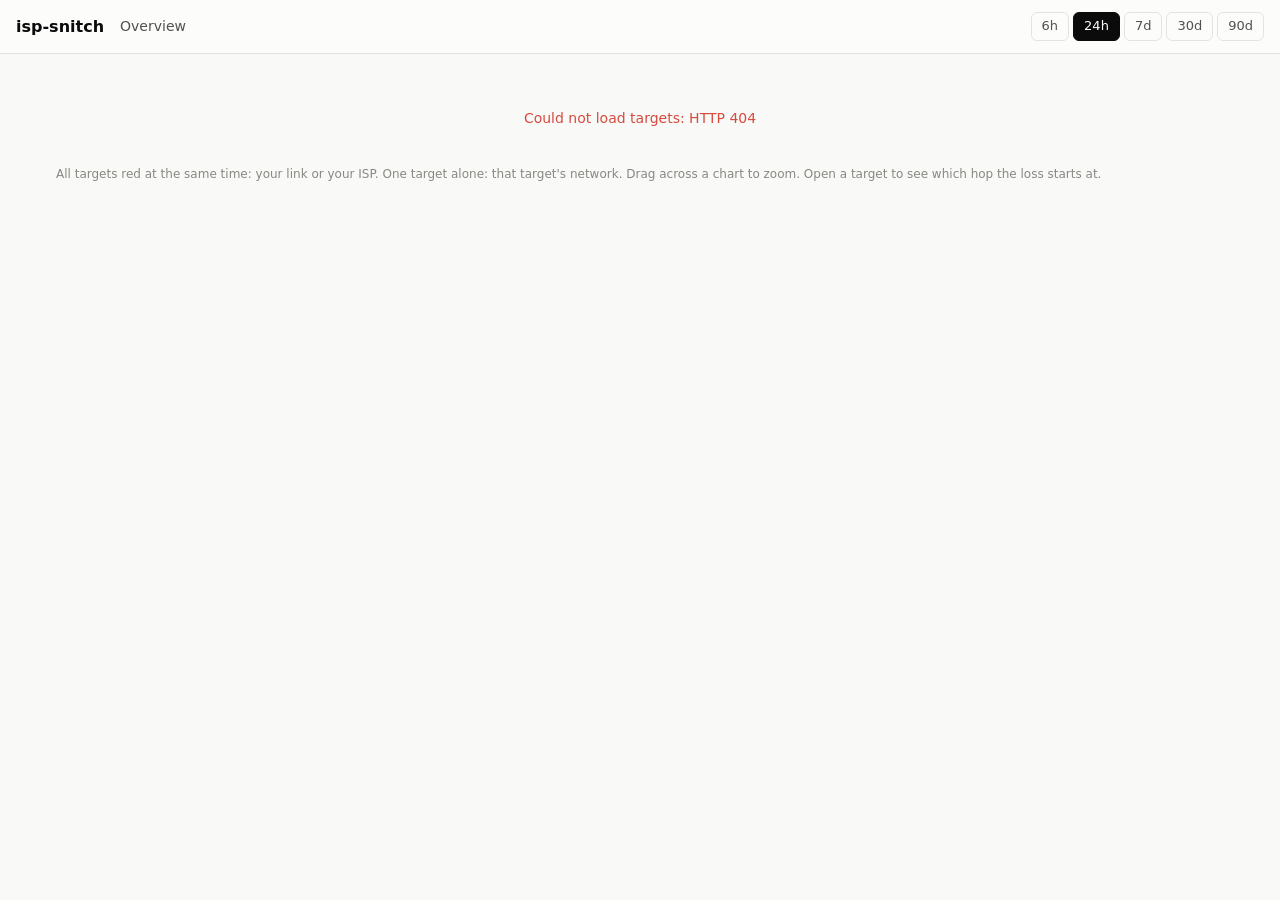
==== assets/index.html @ d5059fdc "feat: embedded web UI (overview, hop heatmap, hop table) fix: flush timer was reset by every incomin" ====
<!doctype html>
<html lang="en">
<head>
  <meta charset="utf-8">
  <meta name="viewport" content="width=device-width, initial-scale=1">
  <title>isp-snitch</title>
  <link rel="stylesheet" href="/assets/vendor/uplot/uPlot.min.css">
  <link rel="stylesheet" href="/assets/app.css">
</head>
<body>
  <header class="top">
    <h1><a href="/">isp-snitch</a></h1>
    <span class="crumb">Overview</span>
    <span class="spacer"></span>
    <span class="range-label" id="range-label"></span>
    <nav class="ranges" id="ranges" aria-label="Time range"></nav>
  </header>
  <main>
    <div id="targets"><p class="empty">Loading...</p></div>
    <p class="note">All targets red at the same time: your link or your ISP. One target alone: that target's network.
      Drag across a chart to zoom. Open a target to see which hop the loss starts at.</p>
  </main>
  <script src="/assets/vendor/uplot/uPlot.iife.min.js"></script>
  <script src="/assets/common.js"></script>
  <script src="/assets/overview.js"></script>
</body>
</html>
---- assets/vendor/uplot/uPlot.min.css ----
.uplot, .uplot *, .uplot *::before, .uplot *::after {box-sizing: border-box;}.uplot {font-family: system-ui, -apple-system, "Segoe UI", Roboto, "Helvetica Neue", Arial, "Noto Sans", sans-serif, "Apple Color Emoji", "Segoe UI Emoji", "Segoe UI Symbol", "Noto Color Emoji";line-height: 1.5;width: min-content;}.u-title {text-align: center;font-size: 18px;font-weight: bold;}.u-wrap {position: relative;user-select: none;}.u-over, .u-under {position: absolute;}.u-under {overflow: hidden;}.uplot canvas {display: block;position: relative;width: 100%;height: 100%;}.u-axis {position: absolute;}.u-legend {font-size: 14px;margin: auto;text-align: center;}.u-inline {display: block;}.u-inline * {display: inline-block;}.u-inline tr {margin-right: 16px;}.u-legend th {font-weight: 600;}.u-legend th > * {vertical-align: middle;display: inline-block;}.u-legend .u-marker {width: 1em;height: 1em;margin-right: 4px;background-clip: padding-box !important;}.u-inline.u-live th::after {content: ":";vertical-align: middle;}.u-inline:not(.u-live) .u-value {display: none;}.u-series > * {padding: 4px;}.u-series th {cursor: pointer;}.u-legend .u-off > * {opacity: 0.3;}.u-select {background: rgba(0,0,0,0.07);position: absolute;pointer-events: none;}.u-cursor-x, .u-cursor-y {position: absolute;left: 0;top: 0;pointer-events: none;will-change: transform;}.u-hz .u-cursor-x, .u-vt .u-cursor-y {height: 100%;border-right: 1px dashed #607D8B;}.u-hz .u-cursor-y, .u-vt .u-cursor-x {width: 100%;border-bottom: 1px dashed #607D8B;}.u-cursor-pt {position: absolute;top: 0;left: 0;border-radius: 50%;border: 0 solid;pointer-events: none;will-change: transform;/*this has to be !important since we set inline "background" shorthand */background-clip: padding-box !important;}.u-axis.u-off, .u-select.u-off, .u-cursor-x.u-off, .u-cursor-y.u-off, .u-cursor-pt.u-off {display: none;}
---- assets/app.css ----
:root {
  color-scheme: light;
  --page: #f9f9f7;
  --surface: #fcfcfb;
  --ink: #0b0b0b;
  --ink-2: #52514e;
  --muted: #898781;
  --grid: #e1e0d9;
  --axis: #c3c2b7;
  --border: rgba(11, 11, 11, 0.1);
  --accent: #2a78d6;
  --series-loss: #d64b40;
  --series-lat: #2a78d6;
  --cell-zero: #e9e8e3;
  --hatch-a: #c3c2b7;
  --hatch-b: #e9e8e3;
  /* Loss ramp: (0,1] (1,3] (3,10] (10,30] (30,100) 100 */
  --loss-1: #f8d3cf; --loss-2: #f1a59d; --loss-3: #e8746a;
  --loss-4: #d64b40; --loss-5: #b02e25; --loss-6: #7d1a14;
  /* Latency ramp (ms): <10 <20 <40 <80 <150 >=150 */
  --lat-1: #cde2fb; --lat-2: #9ec5f4; --lat-3: #6da7ec;
  --lat-4: #3987e5; --lat-5: #256abf; --lat-6: #104281;
  --font: system-ui, -apple-system, "Segoe UI", sans-serif;
}

@media (prefers-color-scheme: dark) {
  :root:not([data-theme="light"]) {
    color-scheme: dark;
    --page: #0d0d0d;
    --surface: #1a1a19;
    --ink: #ffffff;
    --ink-2: #c3c2b7;
    --muted: #898781;
    --grid: #2c2c2a;
    --axis: #383835;
    --border: rgba(255, 255, 255, 0.1);
    --accent: #3987e5;
    --series-loss: #e66767;
    --series-lat: #3987e5;
    --cell-zero: #2c2c2a;
    --hatch-a: #4a4a46;
    --hatch-b: #2c2c2a;
    --loss-1: #4a2220; --loss-2: #7a2d28; --loss-3: #a83a31;
    --loss-4: #d34b3f; --loss-5: #ec7366; --loss-6: #f7a59b;
    --lat-1: #0d366b; --lat-2: #184f95; --lat-3: #256abf;
    --lat-4: #3987e5; --lat-5: #6da7ec; --lat-6: #b7d3f6;
  }
}

* { box-sizing: border-box; }
html, body { margin: 0; }
body {
  background: var(--page);
  color: var(--ink);
  font: 14px/1.45 var(--font);
}
a { color: var(--accent); text-decoration: none; }
a:hover { text-decoration: underline; }

header.top {
  display: flex; align-items: center; gap: 16px; flex-wrap: wrap;
  padding: 12px 16px; border-bottom: 1px solid var(--border); background: var(--surface);
}
header.top h1 { font-size: 16px; margin: 0; font-weight: 650; }
header.top h1 a { color: var(--ink); }
header.top .crumb { color: var(--ink-2); }
.spacer { flex: 1; }

.ranges { display: flex; gap: 4px; flex-wrap: wrap; }
.ranges button, .tabs button {
  font: inherit; font-size: 13px; padding: 4px 10px; border-radius: 6px;
  border: 1px solid var(--border); background: transparent; color: var(--ink-2); cursor: pointer;
}
.ranges button:hover, .tabs button:hover { background: var(--grid); }
.ranges button[aria-pressed="true"], .tabs button[aria-pressed="true"] {
  background: var(--ink); color: var(--surface); border-color: var(--ink);
}
.range-label { color: var(--muted); font-size: 12px; font-variant-numeric: tabular-nums; }

main { max-width: 1200px; margin: 0 auto; padding: 16px; }
.card {
  background: var(--surface); border: 1px solid var(--border); border-radius: 10px;
  padding: 14px 16px; margin-bottom: 16px;
}
.card h2 { font-size: 15px; margin: 0; font-weight: 650; }
.card .head { display: flex; align-items: baseline; gap: 12px; flex-wrap: wrap; margin-bottom: 8px; }
.card .addr { color: var(--muted); font-variant-numeric: tabular-nums; }
.stats { display: flex; gap: 18px; flex-wrap: wrap; color: var(--ink-2); font-size: 13px; }
.stats b { color: var(--ink); font-weight: 600; font-variant-numeric: tabular-nums; }
.chart-label { color: var(--muted); font-size: 12px; margin: 6px 0 0; }
.note { color: var(--muted); font-size: 12px; margin: 8px 0 0; }
.empty { color: var(--muted); padding: 24px 0; text-align: center; }
.error { color: var(--series-loss); }

.chart { width: 100%; }
.uplot { font-family: var(--font); }
.u-legend { display: none; }
.u-select { background: color-mix(in srgb, var(--accent) 18%, transparent); }

.tooltip {
  position: fixed; pointer-events: none; z-index: 10; display: none;
  background: var(--surface); color: var(--ink); border: 1px solid var(--border);
  border-radius: 6px; padding: 6px 8px; font-size: 12px; line-height: 1.4;
  box-shadow: 0 4px 16px rgba(0, 0, 0, 0.18); white-space: nowrap;
  font-variant-numeric: tabular-nums;
}
.tooltip .t { color: var(--muted); }

.heat-wrap { position: relative; width: 100%; }
.heat-wrap canvas { display: block; width: 100%; cursor: crosshair; }
.legend { display: flex; align-items: center; gap: 10px; flex-wrap: wrap; font-size: 12px; color: var(--ink-2); margin-top: 8px; }
.legend .sw { display: inline-block; width: 14px; height: 10px; border-radius: 2px; vertical-align: -1px; margin-right: 4px; }
.legend .hatch { background: repeating-linear-gradient(45deg, var(--hatch-a) 0 2px, var(--hatch-b) 2px 5px); }

.tabs { display: flex; gap: 4px; }

table.mtr { width: 100%; border-collapse: collapse; font-size: 13px; font-variant-numeric: tabular-nums; }
table.mtr th, table.mtr td { text-align: right; padding: 5px 8px; border-bottom: 1px solid var(--grid); }
table.mtr th { color: var(--muted); font-weight: 500; }
table.mtr th:nth-child(2), table.mtr td:nth-child(2) { text-align: left; }
table.mtr td.rl { color: var(--muted); }
.tag { font-size: 11px; padding: 1px 5px; border-radius: 4px; background: var(--grid); color: var(--ink-2); margin-left: 6px; }
.table-scroll { overflow-x: auto; }

@media (max-width: 600px) {
  main { padding: 12px; }
  .card { padding: 12px; }
}
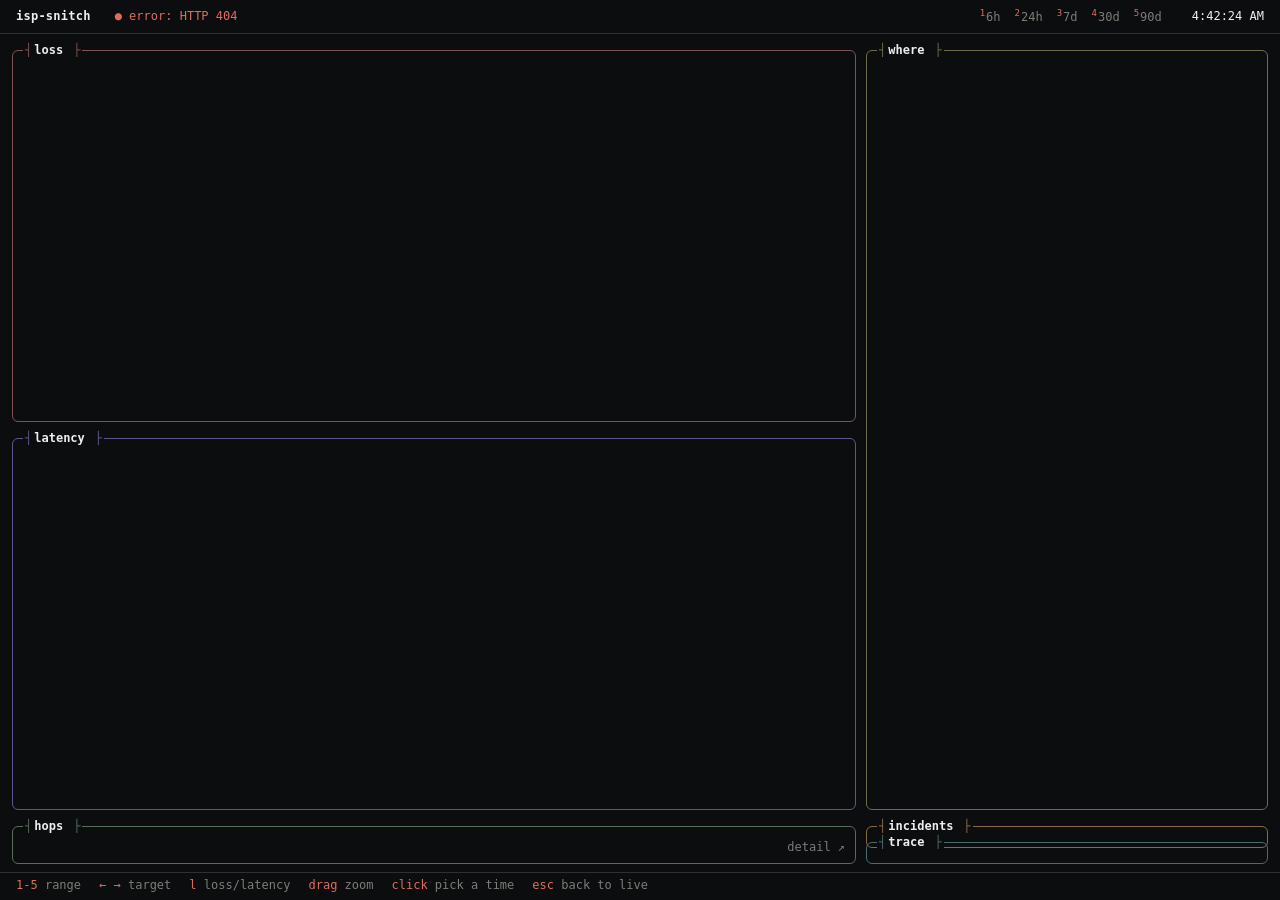
==== commit fe187223: "feat(ui): single-page btop-style dashboard replaces the overview Loss and latency strips per target," ====
--- a/assets/index.html
+++ b/assets/index.html
@@ -4,24 +4,64 @@
   <meta charset="utf-8">
   <meta name="viewport" content="width=device-width, initial-scale=1">
   <title>isp-snitch</title>
-  <link rel="stylesheet" href="/assets/vendor/uplot/uPlot.min.css">
-  <link rel="stylesheet" href="/assets/app.css">
+  <link rel="stylesheet" href="/assets/dash.css">
 </head>
 <body>
-  <header class="top">
-    <h1><a href="/">isp-snitch</a></h1>
-    <span class="crumb">Overview</span>
+  <header class="bar">
+    <span class="brand">isp-snitch</span><span class="dim" id="version"></span>
+    <span class="chip" id="iface"></span>
+    <span id="health" class="health"></span>
     <span class="spacer"></span>
-    <span class="range-label" id="range-label"></span>
     <nav class="ranges" id="ranges" aria-label="Time range"></nav>
+    <span class="dim" id="range-label"></span>
+    <span class="clock" id="clock"></span>
   </header>
-  <main>
-    <div id="targets"><p class="empty">Loading...</p></div>
-    <p class="note">All targets red at the same time: your link or your ISP. One target alone: that target's network.
-      Drag across a chart to zoom. Open a target to see which hop the loss starts at.</p>
+
+  <main class="grid">
+    <section class="box b-loss">
+      <h2>loss<span class="sub" id="loss-sub"></span></h2>
+      <div class="plot" id="loss-wrap"><canvas id="loss"></canvas></div>
+    </section>
+
+    <section class="box b-lat">
+      <h2>latency<span class="sub" id="lat-sub"></span></h2>
+      <div class="plot" id="lat-wrap"><canvas id="lat"></canvas></div>
+    </section>
+
+    <section class="box b-hops">
+      <h2>hops<span class="sub" id="hops-sub"></span></h2>
+      <div class="box-tools">
+        <span id="target-tabs" class="tabs"></span>
+        <span class="spacer"></span>
+        <span class="tabs" id="mode-tabs"></span>
+        <a class="dim" id="detail-link" href="/">detail &#8599;</a>
+      </div>
+      <div class="plot" id="heat-wrap"><canvas id="heat"></canvas></div>
+      <div class="legend" id="heat-legend"></div>
+    </section>
+
+    <section class="box b-where">
+      <h2>where<span class="sub" id="where-sub"></span></h2>
+      <div id="where"></div>
+    </section>
+
+    <section class="box b-inc">
+      <h2>incidents<span class="sub" id="inc-sub"></span></h2>
+      <div class="scroll" id="incidents"></div>
+    </section>
+
+    <section class="box b-trace">
+      <h2>trace<span class="sub" id="trace-sub"></span></h2>
+      <div class="scroll" id="trace"></div>
+    </section>
   </main>
-  <script src="/assets/vendor/uplot/uPlot.iife.min.js"></script>
+
+  <footer class="keys">
+    <span><b>1-5</b> range</span><span><b>&larr; &rarr;</b> target</span><span><b>l</b> loss/latency</span>
+    <span><b>drag</b> zoom</span><span><b>click</b> pick a time</span><span><b>esc</b> back to live</span>
+  </footer>
+
   <script src="/assets/common.js"></script>
-  <script src="/assets/overview.js"></script>
+  <script src="/assets/dash.js"></script>
 </body>
 </html>
--- a/assets/dash.css
+++ b/assets/dash.css
@@ -0,0 +1,165 @@
+/* Dashboard: a dense, terminal-style single page (btop look). Dark only. */
+:root {
+  color-scheme: dark;
+  --bg: #0c0d0e;
+  --fg: #cccccc;
+  --title: #eeeeee;
+  --muted: #7c7c78;
+  --faint: #3a3a38;
+  --div: #30302f;
+  --hi: #e06c5f;
+  --ok: #4fbf7f;
+  --sel-bg: rgba(238, 238, 238, 0.07);
+  --c-loss: #805252;
+  --c-lat: #5c588d;
+  --c-hops: #556d59;
+  --c-where: #6c6c4b;
+  --c-inc: #8a6a45;
+  --c-trace: #4b6c6c;
+  /* Read by common.js and dash.js. Loss: (0,1] (1,3] (3,10] (10,30] (30,100) 100 */
+  --cell-zero: #23272a;
+  --hatch-a: #4a4a46;
+  --hatch-b: #23272a;
+  --loss-1: #4a2220; --loss-2: #7a2d28; --loss-3: #a83a31;
+  --loss-4: #d34b3f; --loss-5: #ec7366; --loss-6: #f7a59b;
+  /* Latency (ms): <10 <20 <40 <80 <150 >=150 */
+  --lat-1: #0d366b; --lat-2: #184f95; --lat-3: #256abf;
+  --lat-4: #3987e5; --lat-5: #6da7ec; --lat-6: #b7d3f6;
+  --mono: ui-monospace, "JetBrains Mono", "Cascadia Mono", "Fira Code", Menlo, Consolas, monospace;
+}
+
+* { box-sizing: border-box; }
+html, body { margin: 0; height: 100%; }
+body {
+  background: var(--bg); color: var(--fg);
+  font: 12px/1.4 var(--mono); font-variant-numeric: tabular-nums;
+  display: flex; flex-direction: column;
+}
+a { color: var(--fg); text-decoration: none; }
+a:hover { color: var(--title); text-decoration: underline; }
+.dim { color: var(--muted); }
+.spacer { flex: 1; }
+
+header.bar {
+  display: flex; align-items: center; gap: 12px; flex-wrap: wrap;
+  padding: 6px 16px; border-bottom: 1px solid var(--div);
+}
+.brand { color: var(--title); font-weight: 700; letter-spacing: 0.02em; }
+.chip { color: var(--title); border: 1px solid var(--div); border-radius: 3px; padding: 0 6px; }
+.chip:empty { display: none; }
+.health::before { content: "\25CF  "; }
+.health.live { color: var(--ok); }
+.health.stale, .health.error { color: var(--hi); }
+.health.paused { color: var(--muted); }
+.clock { color: var(--title); }
+
+.ranges, .tabs { display: flex; gap: 2px; flex-wrap: wrap; }
+.ranges button, .tabs button {
+  font: inherit; color: var(--muted); background: none; border: 0;
+  padding: 1px 6px; border-radius: 3px; cursor: pointer;
+}
+.ranges button sup { color: var(--hi); font-size: 9px; margin-right: 1px; }
+.ranges button:hover, .tabs button:hover { color: var(--title); }
+.ranges button[aria-pressed="true"], .tabs button[aria-pressed="true"] {
+  color: var(--title); background: var(--sel-bg); box-shadow: inset 0 -1px 0 var(--title);
+}
+
+main.grid {
+  flex: 1; min-height: 0;
+  display: grid; gap: 16px 10px; padding: 16px 12px 8px;
+  grid-template-columns: minmax(0, 1fr) minmax(380px, 32%);
+  grid-template-rows: auto auto minmax(0, 1fr) auto;
+  grid-template-areas: "loss where" "lat where" "hops inc" "hops trace";
+}
+.b-loss { grid-area: loss; --box: var(--c-loss); }
+.b-lat { grid-area: lat; --box: var(--c-lat); }
+.b-hops { grid-area: hops; --box: var(--c-hops); }
+.b-where { grid-area: where; --box: var(--c-where); }
+.b-inc { grid-area: inc; --box: var(--c-inc); }
+.b-trace { grid-area: trace; --box: var(--c-trace); max-height: 46vh; }
+
+.box {
+  position: relative; min-width: 0; min-height: 0;
+  border: 1px solid var(--box); border-radius: 6px;
+  padding: 12px 10px 8px; display: flex; flex-direction: column;
+}
+.box > h2 {
+  position: absolute; top: -0.75em; left: 10px; margin: 0;
+  font: inherit; font-weight: 700; color: var(--title);
+  background: var(--bg); padding: 0 2px; white-space: nowrap; max-width: calc(100% - 20px);
+  overflow: hidden; text-overflow: ellipsis;
+}
+.box > h2::before { content: "\2524"; color: var(--box); margin-right: 2px; font-weight: 400; }
+.box > h2::after { content: "\251C"; color: var(--box); margin-left: 2px; font-weight: 400; }
+.box > h2 .sub { color: var(--muted); font-weight: 400; margin-left: 8px; }
+.box-tools { display: flex; align-items: center; gap: 10px; margin-bottom: 6px; flex-wrap: wrap; }
+.scroll { overflow: auto; min-height: 0; flex: 1; }
+
+/* Every time panel reserves the same scrollbar gutter, so their columns line up. */
+.plot { position: relative; width: 100%; overflow-y: auto; overflow-x: hidden; scrollbar-gutter: stable; scrollbar-width: thin; }
+.b-hops .plot { flex: 1; min-height: 0; }
+.plot canvas { display: block; width: 100%; cursor: crosshair; }
+.xhair, .band, .drag {
+  position: absolute; top: 0; pointer-events: none; display: none;
+}
+.xhair { width: 1px; background: rgba(238, 238, 238, 0.45); }
+.band { background: rgba(238, 238, 238, 0.09); border-left: 1px solid var(--muted); border-right: 1px solid var(--muted); }
+.drag { background: rgba(57, 135, 229, 0.18); }
+
+.legend { display: flex; gap: 10px; flex-wrap: wrap; color: var(--muted); margin-top: 6px; }
+.sw { display: inline-block; width: 10px; height: 8px; margin-right: 4px; vertical-align: 0; }
+.sw.hatch { background: repeating-linear-gradient(45deg, var(--hatch-a) 0 2px, var(--hatch-b) 2px 4px); }
+
+/* where */
+.verdict { color: var(--title); margin: 0 0 8px; }
+.verdict b { color: var(--hi); font-weight: 700; }
+.verdict.ok b { color: var(--ok); }
+.rows { display: grid; gap: 1px 8px; align-items: center; }
+.seg-rows { grid-template-columns: max-content max-content minmax(60px, 1fr) 4.5em 5em; margin-bottom: 10px; }
+.hop-rows { grid-template-columns: 2em minmax(0, max-content) minmax(40px, 1fr) 4.5em; }
+.rows .n { text-align: right; }
+.rows .addr { overflow: hidden; text-overflow: ellipsis; white-space: nowrap; }
+.meter { display: flex; gap: 1px; height: 9px; }
+.meter i { flex: 1; background: var(--faint); }
+.meter i.on { background: var(--box); filter: brightness(1.6); }
+.rule { color: var(--muted); margin: 4px 0; border-top: 1px solid var(--div); padding-top: 4px; }
+
+/* tables */
+table.t { width: 100%; border-collapse: collapse; }
+table.t th, table.t td { padding: 1px 6px; text-align: right; white-space: nowrap; }
+table.t th { color: var(--muted); font-weight: 400; position: sticky; top: 0; background: var(--bg); }
+table.t .l { text-align: left; }
+table.t tbody tr { cursor: default; }
+table.t tbody tr.click { cursor: pointer; }
+table.t tbody tr.click:hover, table.t tbody tr.sel { background: var(--sel-bg); color: var(--title); }
+table.t td.addr { max-width: 15em; overflow: hidden; text-overflow: ellipsis; }
+td .sw { margin-right: 6px; }
+.tag { color: var(--muted); margin-left: 4px; }
+.target-row td { color: var(--title); }
+.empty { color: var(--muted); padding: 10px 0; }
+.error { color: var(--hi); }
+
+footer.keys {
+  display: flex; gap: 18px; flex-wrap: wrap; padding: 4px 16px 6px; color: var(--muted);
+  border-top: 1px solid var(--div);
+}
+footer.keys b { color: var(--hi); font-weight: 400; }
+
+.tooltip {
+  position: fixed; pointer-events: none; z-index: 10; display: none;
+  background: #151718; color: var(--fg); border: 1px solid var(--div); border-radius: 4px;
+  padding: 4px 7px; white-space: nowrap; font: inherit;
+}
+.tooltip .t { color: var(--muted); }
+
+@media (max-width: 1000px) {
+  body { height: auto; }
+  main.grid {
+    grid-template-columns: minmax(0, 1fr);
+    grid-template-rows: none;
+    grid-template-areas: "loss" "where" "lat" "hops" "trace" "inc";
+    padding: 16px 16px 8px;
+  }
+  .b-hops .plot { overflow: visible; }
+  .b-inc .scroll { max-height: 50vh; }
+}
